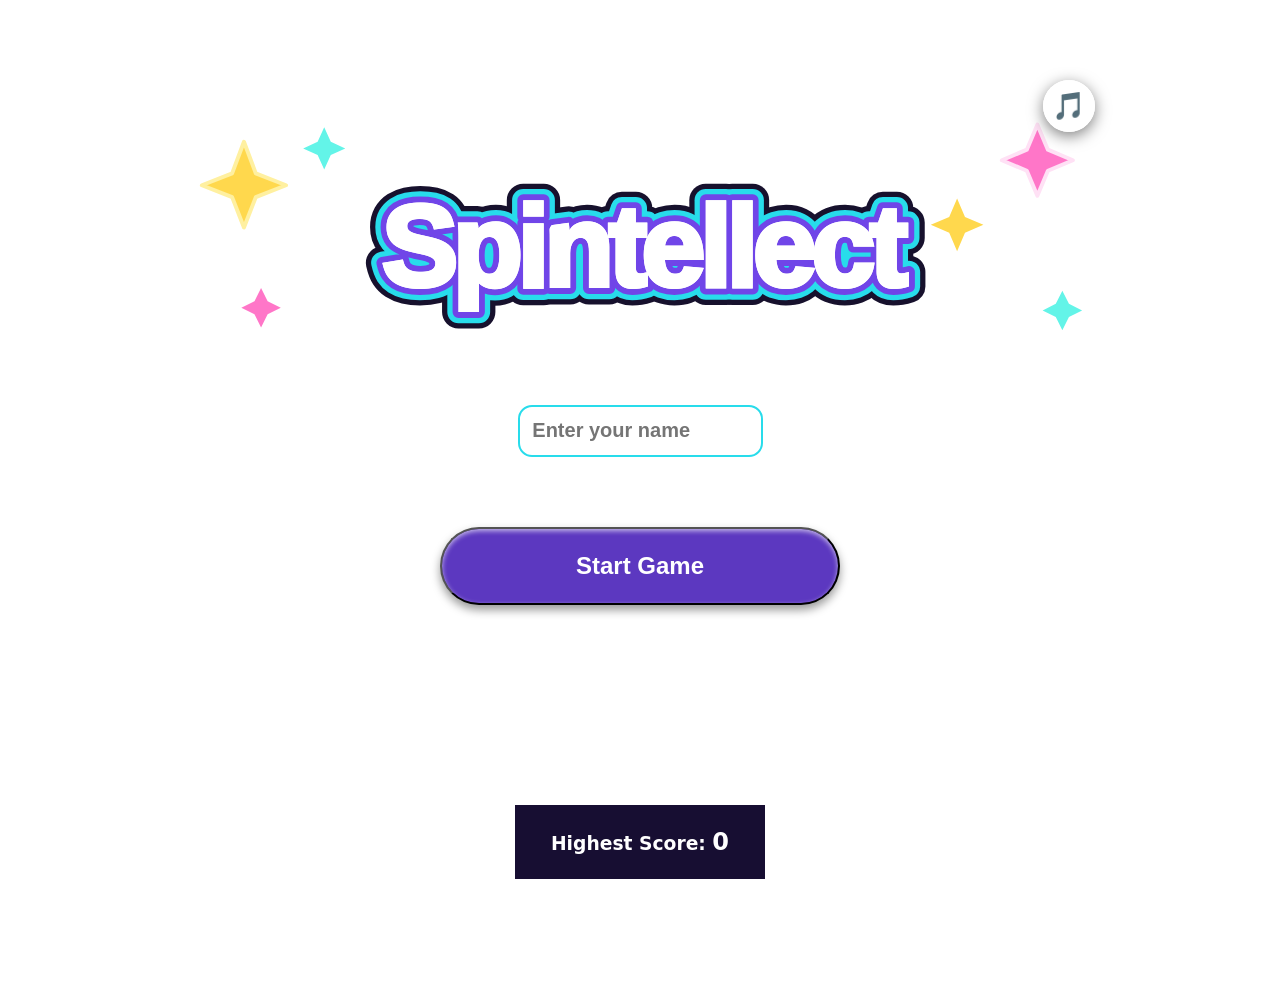
==== index.html @ f75de41e "Merge pull request #23 from amandagibson/fix/export-import-questions Add export to question banks, a" ====
<!doctype html>
<html lang="en">
  <head>
    <meta charset="UTF-8" />
    <meta name="viewport" content="width=device-width, initial-scale=1.0" />
    <title>Spintellect</title>
    <link rel="stylesheet" href="styles/base.css" />
    <link rel="stylesheet" href="styles/layout.css" />
    <link rel="stylesheet" href="styles/titlepage.css" />
    <link rel="stylesheet" href="styles/game.css" />
    <link rel="stylesheet" href="styles/wheel.css" />
    <!-- keep state.js at the top of the scripts so it loads first -->
    <script defer src="js/state.js"></script>
    <!-- question banks -->
    <script defer src="questions/art-literature.js"></script>
    <script defer src="questions/film-tv.js"></script>
    <script defer src="questions/music.js"></script>
    <script defer src="questions/technology.js"></script>
    <script defer src="questions/culture-tradition.js"></script>
    <script defer src="questions/food-drink.js"></script>
    <script defer src="questions/general-knowledge.js"></script>
    <script defer src="questions/geography.js"></script>
    <script defer src="questions/history.js"></script>
    <script defer src="questions/maths.js"></script>
    <script defer src="questions/nature.js"></script>
    <script defer src="questions/science.js"></script>
    <script defer src="questions/sports.js"></script>
    <script defer src="questions/videogames.js"></script>
    <!-- add new files here -->
    <script defer src="js/titlepage.js"></script>
    <script defer src="js/quiz-render.js"></script>
    <script defer src="js/game.js"></script>
    <script defer src="js/category-select.js"></script>

    <!-- keep main.js at the end of the scripts so it loads last -->
    <script defer src="js/main.js"></script>
  </head>
  <body>
    <!-- START QUIZ Title Page -->
    <main id="title-screen" data-screen>
      <video autoplay muted loop playsinline id="background-video">
        <source src="assets/videos/245751.mp4" type="video/mp4" />
      </video>

      <audio id="background-music" loop>
        <source src="assets/sounds/christmas-theme.mp3" type="audio/mpeg" />
      </audio>

      <button
        type="button"
        id="music-toggle"
        aria-label="Turn music on"
        aria-pressed="false"
      >
        🎵
      </button>

      <img
        src="assets/images/SpintellectLogo.svg"
        alt="Spintellect logo"
        class="game-logo"
      />

      <form id="playerForm">
        <input
          type="text"
          id="playerName"
          name="playerName"
          placeholder="Enter your name"
          required
        />

        <button type="submit" id="startGame">Start Game</button>
      </form>

      <div id="highestScoreDisplay">
        <h3>
          Highest Score:
          <span id="highestScore">0</span>
        </h3>
      </div>
    </main>
    <!-- END QUIZ Title Page -->

    <!-- START WHEEL SCREEN ELEMENTS -->
    <div id="wheel-screen" data-screen hidden>
      <div class="wheel-wrapper">
        <header class="top-bar">
          <span class="level"
            >Level <span id="wheel-level-display">1</span></span
          >

          <span class="money"
            >Money: $<span id="wheel-money-display">0</span></span
          >

          <div class="lives">
            <span>Lives:</span>
            <div class="hearts" id="wheel-lives-display" role="img"></div>
          </div>
        </header>

        <div class="wheel-card">
          <div class="wheel-container">
            <div class="pointer"></div>
            <canvas id="wheel-canvas" width="400" height="400"></canvas>
          </div>

          <h2 id="selected-category-display">
            Spin the wheel to choose a category!
          </h2>

          <button type="button" id="spin-button">Spin Wheel</button>

          <div id="wheel-actions" class="visually-hidden">
            <button type="button" id="confirm-category-btn">Start Round</button>
            <button type="button" id="respin-btn">Spin Again ($200)</button>
          </div>
        </div>
      </div>
    </div>
    <!-- END WHEEL SCREEN ELEMENTS -->

    <!-- START QUIZ SCREEN ELEMENTS -->

    <div id="game-container" data-screen hidden>
      <h1 class="visually-hidden">Spintellect</h1>
      <div id="quiz-screen">
        <header class="top-bar">
          <span class="level">Level <span id="level-display"></span></span>

          <div class="lives">
            <span>Lives:</span>
            <div class="hearts" id="lives-display" role="img"></div>
          </div>
        </header>

        <section class="question-card">
          <p class="question">
            <span class="question-mark" aria-hidden="true">?</span>
            <span id="question-text"></span>
          </p>
          <div id="options-container"></div>
        </section>

        <footer class="round-info">
          <span id="category-label"></span>
          <span id="question-counter"></span>
        </footer>
      </div>
      <!-- END QUIZ SCREEN ELEMENTS -->
    </div>
  </body>
</html>
---- styles/base.css ----
/* reset, fonts, colors/variables, body */
:root {
  --bg: #0b0617;
  --accent: #5c38c0; /* primary */
  --accent-2: #80ecf5; /* secondary */

  /* derived from the palette, not from your list: tweak freely */
  --surface: #160e2a; /* question card */
  --surface-raised: #241a3f; /* answer buttons */
  --surface-hover: #2f2252; /* button hover */

  --text: #f2eefb; /* light text for the dark background */
  --red-600: #c1272d; /* heart */

  --font-sans: "Inter", system-ui, sans-serif;

  --correct: #3ddc97;
  --wrong: #ff5c6c;
}

*,
*::before,
*::after {
  box-sizing: border-box;
}

body {
  margin: 0;
  font-family: var(--font-sans);
}

.visually-hidden {
  position: absolute;
  width: 1px;
  height: 1px;
  overflow: hidden;
  clip-path: inset(50%);
  white-space: nowrap;
}
---- styles/layout.css ----
/* page structure, screens */
[hidden] {
  display: none !important;
}

#game-container {
  min-height: 100vh;
  display: grid;
  place-items: center;
  padding: 2rem;
  background: var(--bg);
}

#quiz-screen {
  width: min(100%, 820px);
  display: flex;
  flex-direction: column;
  gap: 1.5rem;
}

.question-card {
  padding: 3rem 2.6rem 3.4rem;
}

.top-bar {
  display: flex;
  justify-content: space-between;
  align-items: center;
  padding: 0 0.5rem; /* lines up with the footer text */
}

.lives {
  display: flex;
  align-items: center;
  gap: 0.6rem;
}

#options-container {
  display: grid;
  grid-template-columns: repeat(2, 1fr);
  gap: 1.9rem 1.5rem;
  padding: 0 1.5rem;
}

.round-info {
  display: flex;
  justify-content: space-between;
  padding: 0 0.5rem;
}
---- styles/titlepage.css ----
/* General Settings */
body {
  min-height: 100vh;
  margin: 0;
}

/* Background Video-Desktop */
#background-video {
  position: fixed;
  top: 0;
  left: 0;
  width: 100%;
  height: 100%;
  object-fit: cover;
  object-position: center center;
  z-index: -1;
}

/* Logo-Desktop */
.game-logo {
  width: 1000px;
  max-width: 90%;
  height: auto;
  display: block;
  margin: 97px auto 0;
}

/* Player Name Input */
#playerName {
  position: static;
  display: block;

  width: min(55%, 245px);
  box-sizing: border-box;

  margin: 5px auto 0;

  font-size: clamp(14px, 2.2vw, 20px);
  font-weight: bold;
  padding: clamp(8px, 1vw, 16px);

  border: 2px solid #28dceb;
  border-radius: 14px;
  background-color: white;
}

button {
  display: block;
  width: min(80%, 400px);
  margin: 24px auto 0;
  margin-top: 70px;
  padding: clamp(18px, 1.8vw, 26px);
  font-size: clamp(16px, 2.4vw, 24px);
  font-weight: bold;
  color: white;
  background-color: #5c38c0;
  border-radius: 50px;
  cursor: pointer;
  transition: background-color 0.3s ease;
  box-shadow:
    inset 0 2px 5px rgba(255, 255, 255, 0.65),
    0 5px 10px rgba(0, 0, 0, 0.4);
}

button:hover {
  background-color: #392279;
}

/* Highest Score Display */
#highestScoreDisplay {
  position: static;
  text-align: center;
  width: 250px;
  box-sizing: border-box;
  margin: 200px auto 40px;
  padding: 4px;
  color: #ffffff;
  background-color: #170e32;
}

#highestScoreDisplay p {
  margin: 0;
  font-size: 16px;
  font-weight: bold;
}

#highestScore {
  font-size: 24px;
  font-weight: bold;
}

/* Background Music Toggle */
#music-toggle {
  position: absolute;
  top: 10px;
  right: 185px;
  z-index: 10;

  width: 52px;
  height: 52px;
  display: flex;
  align-items: center;
  justify-content: center;

  background: rgba(255, 255, 255, 0.9);
  backdrop-filter: blur(40px);
  -webkit-backdrop-filter: blur(18px);
  border: 1px solid white;
  border-radius: 50%;

  color: #19191c;
  font-size: 27px;
  cursor: pointer;

  box-shadow: 0 4px 15px rgba(0, 0, 0, 0.5);
  transition:
    transform 0.2s ease,
    background 0.2s ease;
}

#music-toggle:hover {
  background: white;
  transform: scale(1.1);
}

#music-toggle:focus-visible {
  outline: 3px solid #ff8caa;
  outline-offset: 4px;
}

/* Background Video-Tablet */
@media (min-width: 481px) and (max-width: 1024px) {
  #background-video {
    object-fit: cover;
    object-position: 85% center;
  }
}

/* Background Video-Mobile */
@media (max-width: 480px) {
  #background-video {
    object-fit: cover;
    object-position: 85% center;
  }
}

/* Logo-Tablet */
@media (min-width: 769px) and (max-width: 1024px) {
  .game-logo {
    width: 100%;
    max-width: 900px;
    margin: 30px auto 0;
  }
}

/* Logo-Mobile */
@media (max-width: 768px) {
  .game-logo {
    width: 100%;
    max-width: 750px;
    margin: 200px auto 0;
  }
}

/* Player Name Input-Mobile */
@media (max-width: 480px) {
  #playerName {
    width: 40%;
    max-width: 180px;
    margin-top: 25px;
    padding: 8px;
    font-size: 14px;
  }
}

/* CTA Button-Tablet */
@media (min-width: 481px) and (max-width: 1024px) {
  button {
    width: min(70%, 340px);
    padding: 18px;
    font-size: 20px;
    margin-top: 50px;
  }
}

/* CTA Button-Mobile */
@media (max-width: 480px) {
  button {
    width: 65%;
    max-width: 260px;
    padding: 14px;
    font-size: 16px;
    margin-top: 35px;
  }
}

/* Highest Score-Tablet */
@media (min-width: 481px) and (max-width: 1024px) {
  #highestScoreDisplay {
    width: 220px;
    margin-top: 100px;
  }
}

/* Highest Score-Mobile */
@media (max-width: 480px) {
  #highestScoreDisplay {
    width: 180px;
    margin-top: 150px;
  }

  #highestScoreDisplay p {
    font-size: 14px;
  }

  #highestScore {
    font-size: 20px;
  }
}
---- styles/game.css ----
/* question screen, timer, lives, money */
.question-card {
  border-radius: 40px;
  background: var(--surface);
  color: var(--text);
}

.question {
  display: flex;
  align-items: center;
  gap: 1.5rem;
  margin: 0 0 4rem;
  font-size: 1.35rem;
  font-weight: 300;
}

.question-mark {
  font-size: 4rem;
  font-weight: 700;
  line-height: 1;
  color: var(--accent-2);
}

.option-btn {
  padding: 1.5rem 1rem;
  border: 4px solid var(--accent);
  border-radius: 18px;
  background: var(--surface-raised);
  color: var(--text);
  font: 300 1rem var(--font-sans);
  letter-spacing: 0.02em;
  cursor: pointer;
  box-shadow: 0 6px 14px rgb(0 0 0 / 0.25);
  transition:
    transform 0.15s ease,
    background 0.15s ease;
}

.option-btn:hover,
.option-btn:focus-visible {
  background: var(--surface-hover);
  border-color: var(--accent-2);
  transform: translateY(-2px);
  outline: none;
}

.option-btn:active {
  transform: translateY(0);
}

.option-btn.correct {
  border-color: var(--correct);
  background: #12382b;
}

.option-btn.wrong {
  border-color: var(--wrong);
  background: #3a1520;
}

.option-btn:disabled {
  cursor: default;
  transform: none;
}

.round-info {
  font-family: var(--font-sans);
  font-size: 1.1rem;
  font-weight: 700;
  color: var(--text);
  /* justify-content: center;
  gap: 3rem; */
}

.level,
.lives {
  font-size: 1.1rem;
  font-weight: 700;
  color: var(--text);
}

.lives {
  display: flex;
  align-items: center;
  gap: 0.6rem;
}

.hearts {
  display: flex;
  gap: 0.35rem;
}

.heart {
  width: 1.8rem;
  height: 1.8rem;
  fill: var(--red-600);
  stroke: var(--red-600);
  stroke-width: 2;
  stroke-linejoin: round;
  transition: fill 0.2s ease;
}

.heart--lost {
  fill: transparent;
}
---- styles/wheel.css ----
/* Wheel screen layout & surface matching Amanda's quiz screen */
#wheel-screen {
  min-height: 100vh;
  display: grid;
  place-items: center;
  padding: 2rem;
  background: var(--bg);
  color: var(--text);
}

.wheel-card {
  width: min(100%, 820px);
  display: flex;
  flex-direction: column;
  align-items: center;
  gap: 2rem;
  padding: 3rem 2.6rem 3.4rem;
  border-radius: 40px;
  background: var(--surface);
  text-align: center;
}

.wheel-container {
  position: relative;
  display: inline-flex;
  justify-content: center;
  align-items: center;
}

/* Crisp cyan pointer matching --accent-2 */
.pointer {
  position: absolute;
  top: -14px;
  left: 50%;
  transform: translateX(-50%);
  width: 28px;
  height: 24px;
  background: var(--accent-2);
  clip-path: polygon(50% 100%, 0 0, 100% 0);
  filter: drop-shadow(0 4px 8px rgb(0 0 0 / 0.5));
  z-index: 10;
}

#wheel-canvas {
  display: block;
  max-width: 100%;
  height: auto;
  border-radius: 50%;
  box-shadow: 0 10px 28px rgb(0 0 0 / 0.45);
}

#selected-category-display {
  margin: 0;
  font-size: 1.5rem;
  font-weight: 700;
  color: var(--accent-2);
  letter-spacing: 0.02em;
}

/* Reset global button styles from titlepage.css inside #wheel-screen */
#wheel-screen button {
  width: auto;
  min-width: 200px;
  margin: 0;
  padding: 1.2rem 2rem;
  border: 4px solid var(--accent);
  border-radius: 18px;
  background: var(--surface-raised);
  color: var(--text);
  font: 600 1.05rem var(--font-sans);
  letter-spacing: 0.02em;
  cursor: pointer;
  box-shadow: 0 6px 14px rgb(0 0 0 / 0.25);
  transition:
    transform 0.15s ease,
    background 0.15s ease,
    border-color 0.15s ease;
}

#wheel-screen button:hover:not(:disabled),
#wheel-screen button:focus-visible:not(:disabled) {
  background: var(--surface-hover);
  border-color: var(--accent-2);
  transform: translateY(-2px);
  outline: none;
}

#wheel-screen button:active:not(:disabled) {
  transform: translateY(0);
}

#wheel-screen button:disabled {
  opacity: 0.45;
  cursor: not-allowed;
  transform: none;
}

/* Primary CTA emphasis for Confirm / Spin */
#spin-button,
#confirm-category-btn {
  background: var(--accent);
  border-color: var(--accent-2);
}

#spin-button:hover:not(:disabled),
#confirm-category-btn:hover:not(:disabled) {
  background: #6d46d6;
}

#wheel-actions {
  display: flex;
  flex-wrap: wrap;
  justify-content: center;
  gap: 1.25rem;
}

#wheel-actions.visually-hidden {
  display: none;
}

.wheel-wrapper {
  width: min(100%, 820px);
  display: flex;
  flex-direction: column;
  gap: 1.5rem;
}

.wheel-card {
  width: 100%;
  /* keep your existing .wheel-card padding, border-radius, background, and flex rules */
}

.money {
  font-size: 1.1rem;
  font-weight: 700;
  color: var(--accent-2);
}
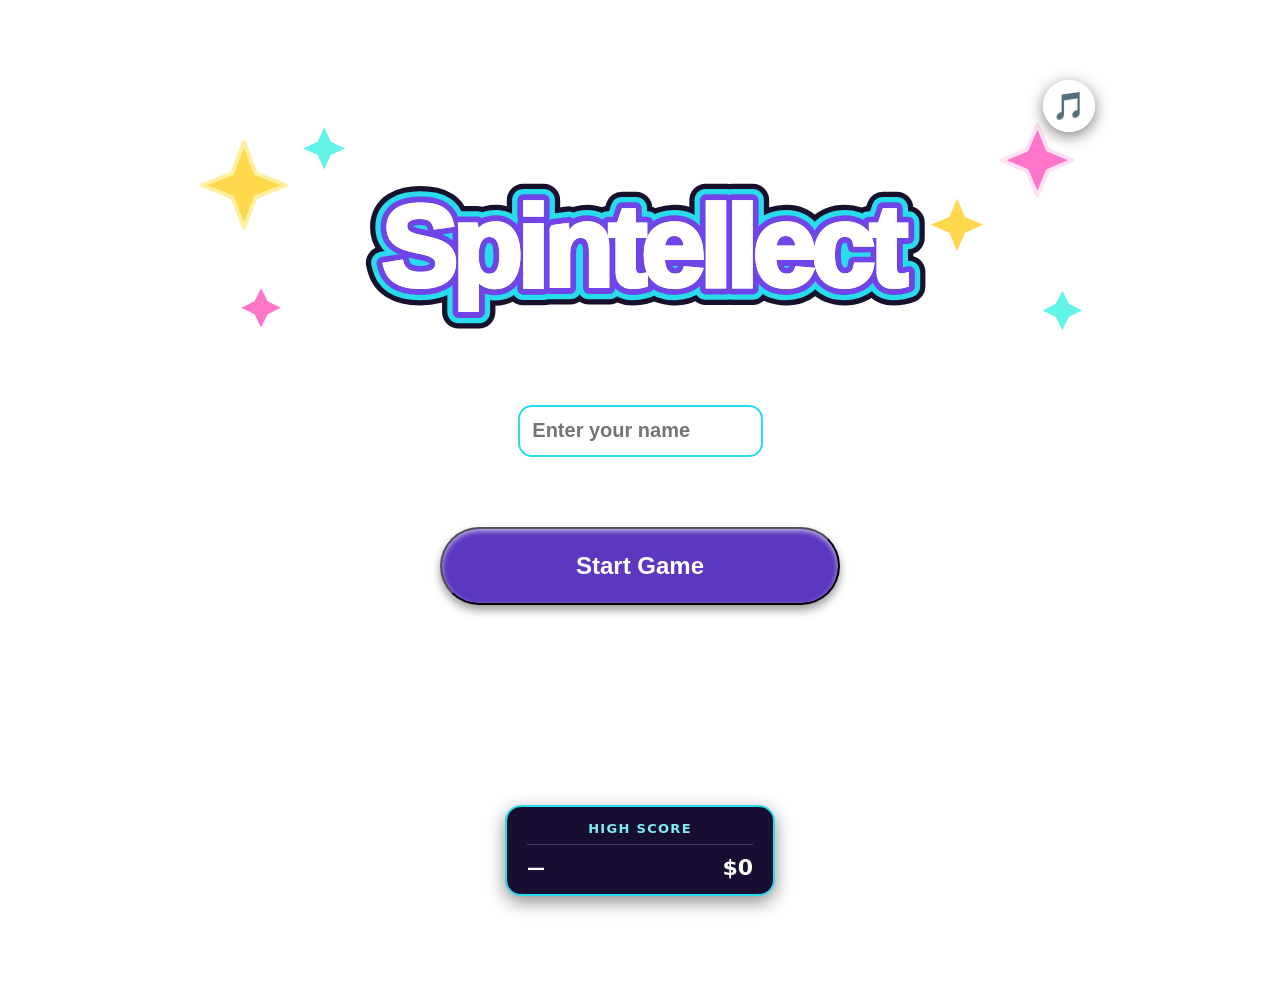
==== commit 22d5658d: "final tweaks for high score, state, local storage" ====
--- a/index.html
+++ b/index.html
@@ -4,6 +4,11 @@
     <meta charset="UTF-8" />
     <meta name="viewport" content="width=device-width, initial-scale=1.0" />
     <title>Spintellect</title>
+    <link
+      rel="icon"
+      type="image/svg+xml"
+      href="assets/images/SpintellectLogo.svg"
+    />
     <link rel="stylesheet" href="styles/base.css" />
     <link rel="stylesheet" href="styles/layout.css" />
     <link rel="stylesheet" href="styles/titlepage.css" />
@@ -74,10 +79,11 @@
       </form>
 
       <div id="highestScoreDisplay">
-        <h3>
-          Highest Score:
-          <span id="highestScore">0</span>
-        </h3>
+        <h3>High Score</h3>
+        <div class="high-score-row">
+          <span id="highScoreHolder">—</span>
+          <span id="highestScore">$0</span>
+        </div>
       </div>
     </main>
     <!-- END QUIZ Title Page -->
@@ -112,7 +118,7 @@
 
           <button type="button" id="spin-button">Spin Wheel</button>
 
-          <div id="wheel-actions" class="visually-hidden">
+          <div id="wheel-actions" hidden>
             <button type="button" id="confirm-category-btn">Start Round</button>
             <button type="button" id="respin-btn">Spin Again ($200)</button>
           </div>
@@ -129,6 +135,8 @@
         <header class="top-bar">
           <span class="level">Level <span id="level-display"></span></span>
 
+          <span class="money">Money: $<span id="money-display">0</span></span>
+
           <div class="lives">
             <span>Lives:</span>
             <div class="hearts" id="lives-display" role="img"></div>
@@ -136,14 +144,28 @@
         </header>
 
         <section class="question-card">
-          <p class="question">
-            <span class="question-mark" aria-hidden="true">?</span>
-            <span id="question-text"></span>
-          </p>
-          <div id="options-container"></div>
+          <div id="question-view">
+            <p class="timer" id="timer" role="timer">
+              <span id="timer-display"></span>s
+            </p>
+            <p class="question">
+              <span class="question-mark" aria-hidden="true">?</span>
+              <span id="question-text"></span>
+            </p>
+            <div id="options-container"></div>
+          </div>
+
+          <div id="result-view" hidden>
+            <p class="question">
+              <span class="question-mark" aria-hidden="true">!</span>
+              <span id="result-title"></span>
+            </p>
+            <p id="result-message"></p>
+            <div id="result-actions"></div>
+          </div>
         </section>
 
-        <footer class="round-info">
+        <footer class="round-info" id="round-info">
           <span id="category-label"></span>
           <span id="question-counter"></span>
         </footer>
--- a/styles/titlepage.css
+++ b/styles/titlepage.css
@@ -69,24 +69,50 @@
 /* Highest Score Display */
 #highestScoreDisplay {
   position: static;
-  text-align: center;
-  width: 250px;
+  width: 270px;
   box-sizing: border-box;
   margin: 200px auto 40px;
-  padding: 4px;
+  padding: 14px 20px;
   color: #ffffff;
   background-color: #170e32;
-}
-
-#highestScoreDisplay p {
-  margin: 0;
-  font-size: 16px;
-  font-weight: bold;
+  border: 2px solid #28dceb;
+  border-radius: 16px;
+  box-shadow: 0 6px 18px rgba(0, 0, 0, 0.45);
+}
+
+#highestScoreDisplay h3 {
+  margin: 0 0 10px;
+  padding-bottom: 8px;
+  text-align: center;
+  font-size: 13px;
+  font-weight: 700;
+  letter-spacing: 0.1em;
+  text-transform: uppercase;
+  color: var(--accent-2);
+  border-bottom: 1px solid rgba(255, 255, 255, 0.18);
+}
+
+.high-score-row {
+  display: flex;
+  justify-content: space-between;
+  align-items: center;
+  gap: 16px;
+}
+
+#highScoreHolder {
+  font-size: 18px;
+  font-weight: 600;
+  text-align: left;
+  overflow: hidden;
+  text-overflow: ellipsis;
+  white-space: nowrap;
 }
 
 #highestScore {
-  font-size: 24px;
-  font-weight: bold;
+  font-size: 22px;
+  font-weight: 700;
+  font-variant-numeric: tabular-nums;
+  flex-shrink: 0;
 }
 
 /* Background Music Toggle */
@@ -197,7 +223,7 @@
 /* Highest Score-Tablet */
 @media (min-width: 481px) and (max-width: 1024px) {
   #highestScoreDisplay {
-    width: 220px;
+    width: 240px;
     margin-top: 100px;
   }
 }
@@ -205,15 +231,20 @@
 /* Highest Score-Mobile */
 @media (max-width: 480px) {
   #highestScoreDisplay {
-    width: 180px;
+    width: 210px;
     margin-top: 150px;
-  }
-
-  #highestScoreDisplay p {
-    font-size: 14px;
+    padding: 12px 14px;
+  }
+
+  #highestScoreDisplay h3 {
+    font-size: 12px;
+  }
+
+  #highScoreHolder {
+    font-size: 15px;
   }
 
   #highestScore {
-    font-size: 20px;
-  }
-}
+    font-size: 18px;
+  }
+}
--- a/styles/game.css
+++ b/styles/game.css
@@ -73,7 +73,8 @@
 }
 
 .level,
-.lives {
+.lives,
+.money {
   font-size: 1.1rem;
   font-weight: 700;
   color: var(--text);
@@ -103,3 +104,14 @@
 .heart--lost {
   fill: transparent;
 }
+
+.timer {
+  margin: 0 0 1.5rem;
+  font-size: 1.35rem;
+  font-weight: 700;
+  color: var(--accent-2);
+}
+
+.timer--low {
+  color: var(--wrong);
+}
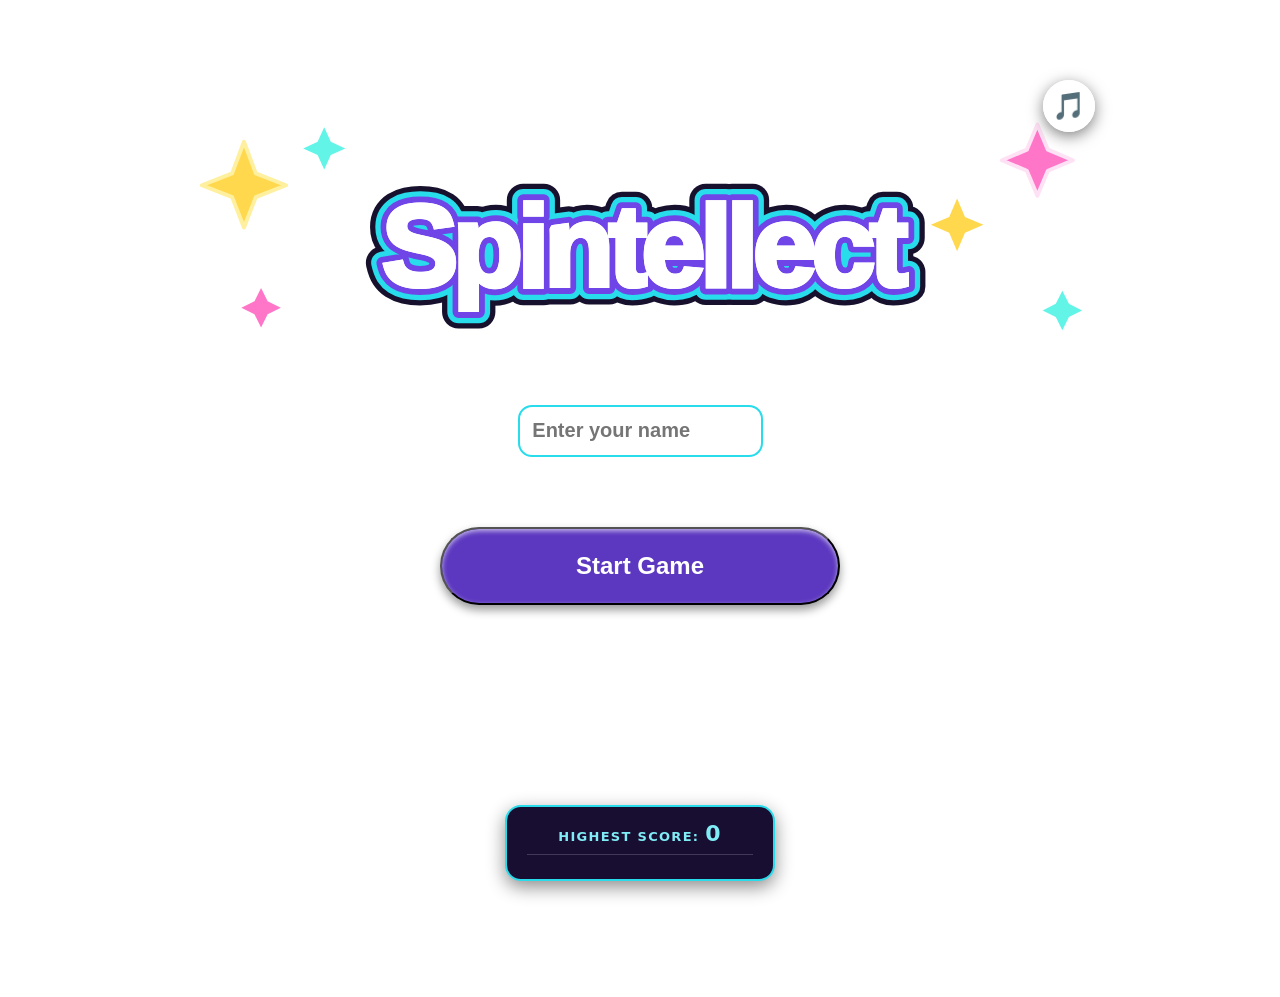
==== commit bee2a923: "fix: add lifeline html implementation" ====
--- a/index.html
+++ b/index.html
@@ -4,11 +4,6 @@
     <meta charset="UTF-8" />
     <meta name="viewport" content="width=device-width, initial-scale=1.0" />
     <title>Spintellect</title>
-    <link
-      rel="icon"
-      type="image/svg+xml"
-      href="assets/images/SpintellectLogo.svg"
-    />
     <link rel="stylesheet" href="styles/base.css" />
     <link rel="stylesheet" href="styles/layout.css" />
     <link rel="stylesheet" href="styles/titlepage.css" />
@@ -34,6 +29,7 @@
     <!-- add new files here -->
     <script defer src="js/titlepage.js"></script>
     <script defer src="js/quiz-render.js"></script>
+    <script defer src="js/lifelines.js"></script>
     <script defer src="js/game.js"></script>
     <script defer src="js/category-select.js"></script>
 
@@ -79,11 +75,10 @@
       </form>
 
       <div id="highestScoreDisplay">
-        <h3>High Score</h3>
-        <div class="high-score-row">
-          <span id="highScoreHolder">—</span>
-          <span id="highestScore">$0</span>
-        </div>
+        <h3>
+          Highest Score:
+          <span id="highestScore">0</span>
+        </h3>
       </div>
     </main>
     <!-- END QUIZ Title Page -->
@@ -135,8 +130,6 @@
         <header class="top-bar">
           <span class="level">Level <span id="level-display"></span></span>
 
-          <span class="money">Money: $<span id="money-display">0</span></span>
-
           <div class="lives">
             <span>Lives:</span>
             <div class="hearts" id="lives-display" role="img"></div>
@@ -145,14 +138,18 @@
 
         <section class="question-card">
           <div id="question-view">
-            <p class="timer" id="timer" role="timer">
-              <span id="timer-display"></span>s
-            </p>
             <p class="question">
               <span class="question-mark" aria-hidden="true">?</span>
               <span id="question-text"></span>
             </p>
             <div id="options-container"></div>
+
+            <!-- Lifeline Buttons -->
+            <div id="lifelines-container" class="lifelines">
+              <button type="button" id="lifeline-extra-time">+10s Time</button>
+              <button type="button" id="lifeline-fifty-fifty">50 / 50</button>
+              <button type="button" id="lifeline-skip">Switch Question</button>
+            </div>
           </div>
 
           <div id="result-view" hidden>
--- a/styles/layout.css
+++ b/styles/layout.css
@@ -47,3 +47,24 @@
   justify-content: space-between;
   padding: 0 0.5rem;
 }
+
+#result-view {
+  display: flex;
+  flex-direction: column;
+  align-items: center;
+  text-align: center;
+}
+
+#result-view .question {
+  justify-content: center;
+  margin-bottom: 1.5rem;
+}
+
+#result-actions {
+  display: flex;
+  flex-wrap: wrap;
+  justify-content: center;
+  gap: 1.5rem;
+  width: 100%;
+  margin-top: 2.5rem;
+}
--- a/styles/game.css
+++ b/styles/game.css
@@ -115,3 +115,30 @@
 .timer--low {
   color: var(--wrong);
 }
+
+#result-message {
+  display: flex;
+  flex-direction: column;
+  align-items: center;
+  gap: 0.35rem;
+  margin: 0;
+  font-size: 1.25rem;
+  font-weight: 300;
+  line-height: 1.5;
+  letter-spacing: 0.02em;
+  color: var(--text);
+}
+
+.result-highlight {
+  margin-top: 0.85rem;
+  font-size: 1.4rem;
+  font-weight: 700;
+  color: var(--accent-2);
+}
+
+#result-actions .option-btn {
+  width: auto;
+  min-width: 210px;
+  margin: 0;
+  padding: 1.25rem 2rem;
+}
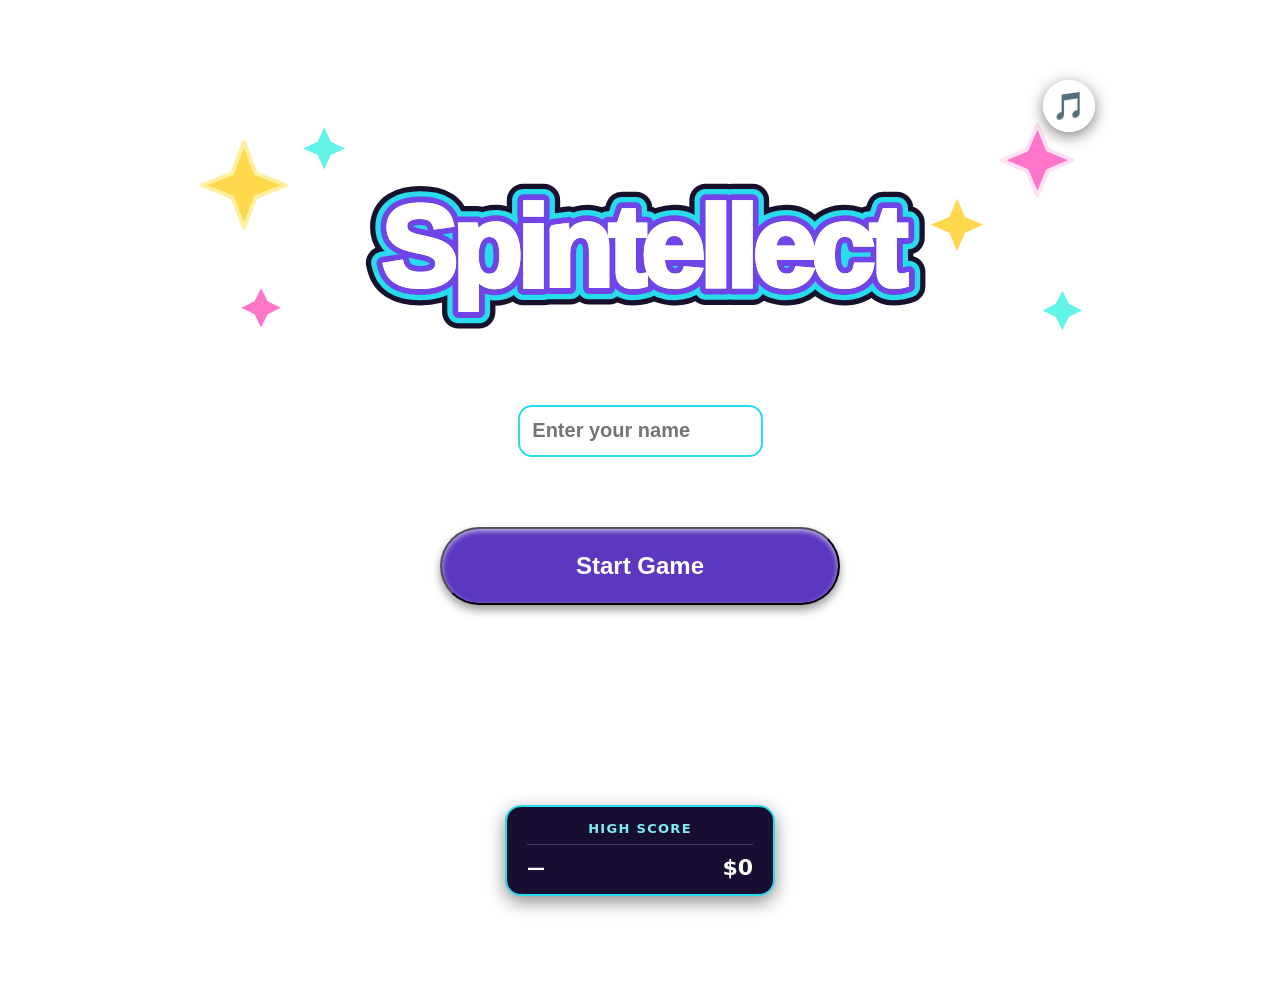
==== commit 6658328f: "Merge branch 'main' into feature/lifelines" ====
--- a/index.html
+++ b/index.html
@@ -4,6 +4,11 @@
     <meta charset="UTF-8" />
     <meta name="viewport" content="width=device-width, initial-scale=1.0" />
     <title>Spintellect</title>
+    <link
+      rel="icon"
+      type="image/svg+xml"
+      href="assets/images/SpintellectLogo.svg"
+    />
     <link rel="stylesheet" href="styles/base.css" />
     <link rel="stylesheet" href="styles/layout.css" />
     <link rel="stylesheet" href="styles/titlepage.css" />
@@ -75,10 +80,11 @@
       </form>
 
       <div id="highestScoreDisplay">
-        <h3>
-          Highest Score:
-          <span id="highestScore">0</span>
-        </h3>
+        <h3>High Score</h3>
+        <div class="high-score-row">
+          <span id="highScoreHolder">—</span>
+          <span id="highestScore">$0</span>
+        </div>
       </div>
     </main>
     <!-- END QUIZ Title Page -->
@@ -130,6 +136,8 @@
         <header class="top-bar">
           <span class="level">Level <span id="level-display"></span></span>
 
+          <span class="money">Money: $<span id="money-display">0</span></span>
+
           <div class="lives">
             <span>Lives:</span>
             <div class="hearts" id="lives-display" role="img"></div>
@@ -138,6 +146,9 @@
 
         <section class="question-card">
           <div id="question-view">
+            <p class="timer" id="timer" role="timer">
+              <span id="timer-display"></span>s
+            </p>
             <p class="question">
               <span class="question-mark" aria-hidden="true">?</span>
               <span id="question-text"></span>
